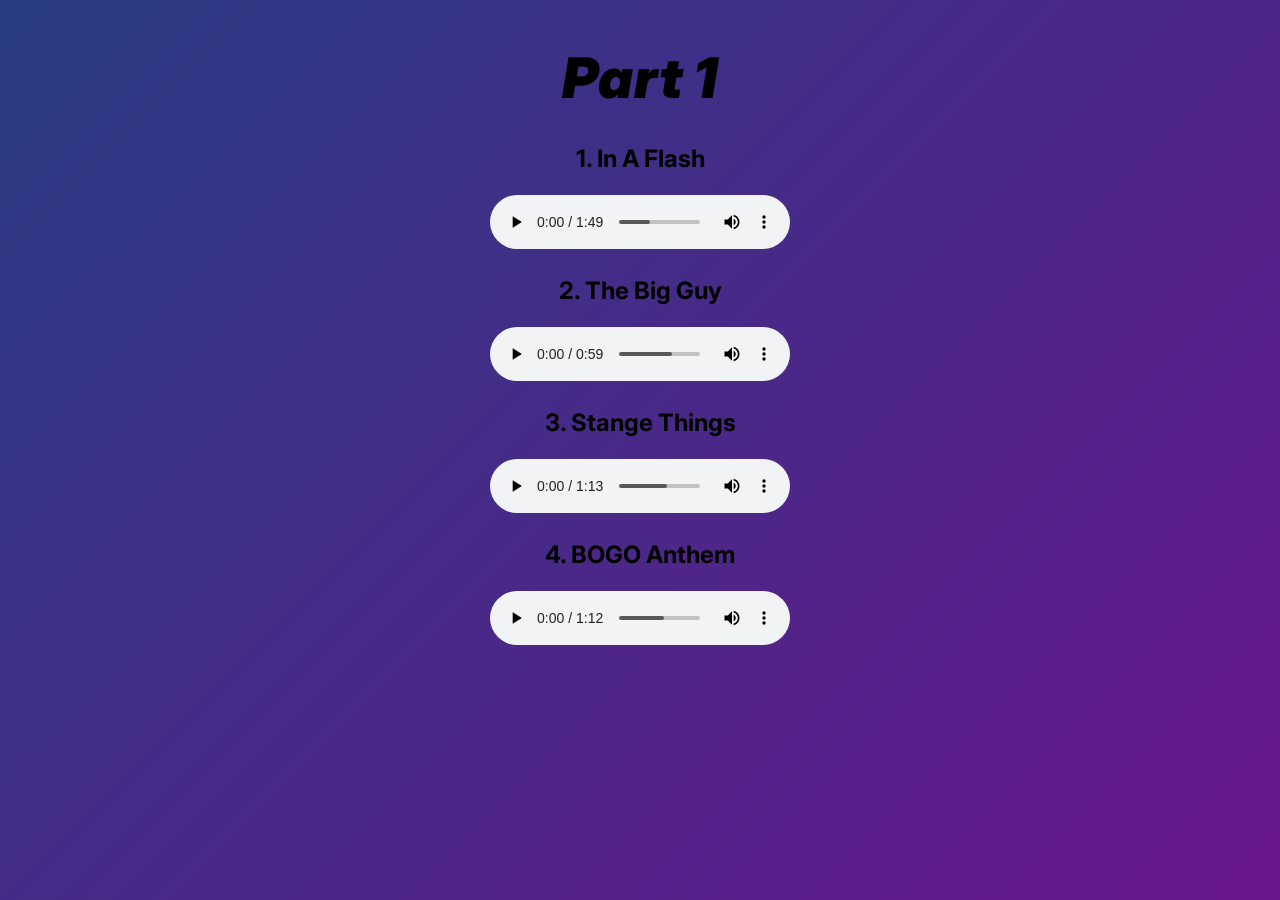
==== album.html @ 0b00ff40 "Add files via upload" ====
<!DOCTYPE html>
<html lang="en">
<head>
    <meta charset="UTF-8">
    <title>Part 1</title>
    <link rel="stylesheet" href="styles.css">
    <link rel="preconnect" href="https://fonts.googleapis.com">
    <link rel="preconnect" href="https://fonts.gstatic.com" crossorigin>
    <link href="https://fonts.googleapis.com/css2?family=Inter:wght@300;400;600&display=swap" rel="stylesheet">
</head>
<body class="album-page">
    <div class="tracks">
        <h1>Part 1</h1>
        <div class="track1">
            <h2>1.  In A Flash</h2>
            <audio controls>
                <source src="music/In A Flash.mp3" type="audio/mpeg">
            </audio>
        </div>
        <div class="track2">
            <h2>2.  The Big Guy</h2>
            <audio controls>
                <source src="music/The Big Guy.mp3" type="audio/mpeg">
            </audio>
        </div>
        <div class="track2">
            <h2>3.  Stange Things</h2>
            <audio controls>
                <source src="music/strange things.mp3" type="audio/mpeg">
            </audio>
        </div>
        <div class="track2">
            <h2>4.  BOGO Anthem</h2>
            <audio controls>
                <source src="music/bogo anthem.mp3" type="audio/mpeg">
            </audio>
        </div>
    </div>
</body>
</html>
---- styles.css ----
*{
    margin: 0;
    box-sizing: border-box;
    user-select: none; 
    -webkit-user-select: none; 
    transition: background-color 0.3s;
}

.hero{
    height: 100dvh;
    display: flex;
    background: radial-gradient(circle at center, rgb(255, 136, 0) 0%, rgb(42, 23, 4) 100%);
    flex-direction: column;
    align-items: center;
    justify-content: center;
    color: rgba(0,0,0, 0.9);
    overflow: hidden;
}

.timebox{
    display: flex;
    gap: 5vw;
    flex-wrap: wrap;
    justify-content: center;
}

.time h2{
    font-family: 'Franklin Gothic Medium', 'Arial Narrow', Arial, sans-serif;
    text-align: center;
    font-size: 10vw;
    font-weight: 100;
    display: inline-block;
    transform: scaleY(3);
    transform-origin: center;
}


@media (max-width: 480px) {
    .timebox {
        gap: 3vw;
    }
}

.no-highlight {
  user-select: none; 
  -webkit-user-select: none; 
  -khtml-user-select: none;
  -webkit-touch-callout: none;
}

.album-btn {
    position: fixed;
    bottom: 3vh;
    right: 3vw;
    z-index: 100;
    background-color: rgba(0, 0, 0, 0.8);
    font-family: 'Franklin Gothic Medium', 'Arial Narrow', Arial, sans-serif;
    color: rgb(132, 76, 12);
    padding: 12px 24px;
    border-radius: 8px;
    font-size: 1.2rem;
    text-decoration: none;
    text-transform: uppercase;
    letter-spacing: 2px;
    transition: background-color 0.3s ease, transform 0.2s ease;
}

.album-btn:hover {
    background-color: rgb(132, 76, 12);
    color: black;
}



.album-page {
    background: linear-gradient(135deg, rgb(41, 61, 132) 0%, rgb(104, 21, 139) 100%);
    min-height: 100vh; 
}

.tracks {
    font-family: 'Inter', sans-serif;
    display: flex;
    flex-direction: column;
    align-items: center;
    min-height: 75vh;
    justify-content: center;
}
.tracks h1 {
    font-weight: 900;
    font-style: italic;
    font-size: clamp(2rem, 5vw, 3.5rem);
    letter-spacing: 0.02em;
    padding: 2vh 2vw 1vh;
    margin: 0;
}
.tracks h2 {
    padding: 2.5vh 2vw;
    margin: 0;
    text-align: center;
}
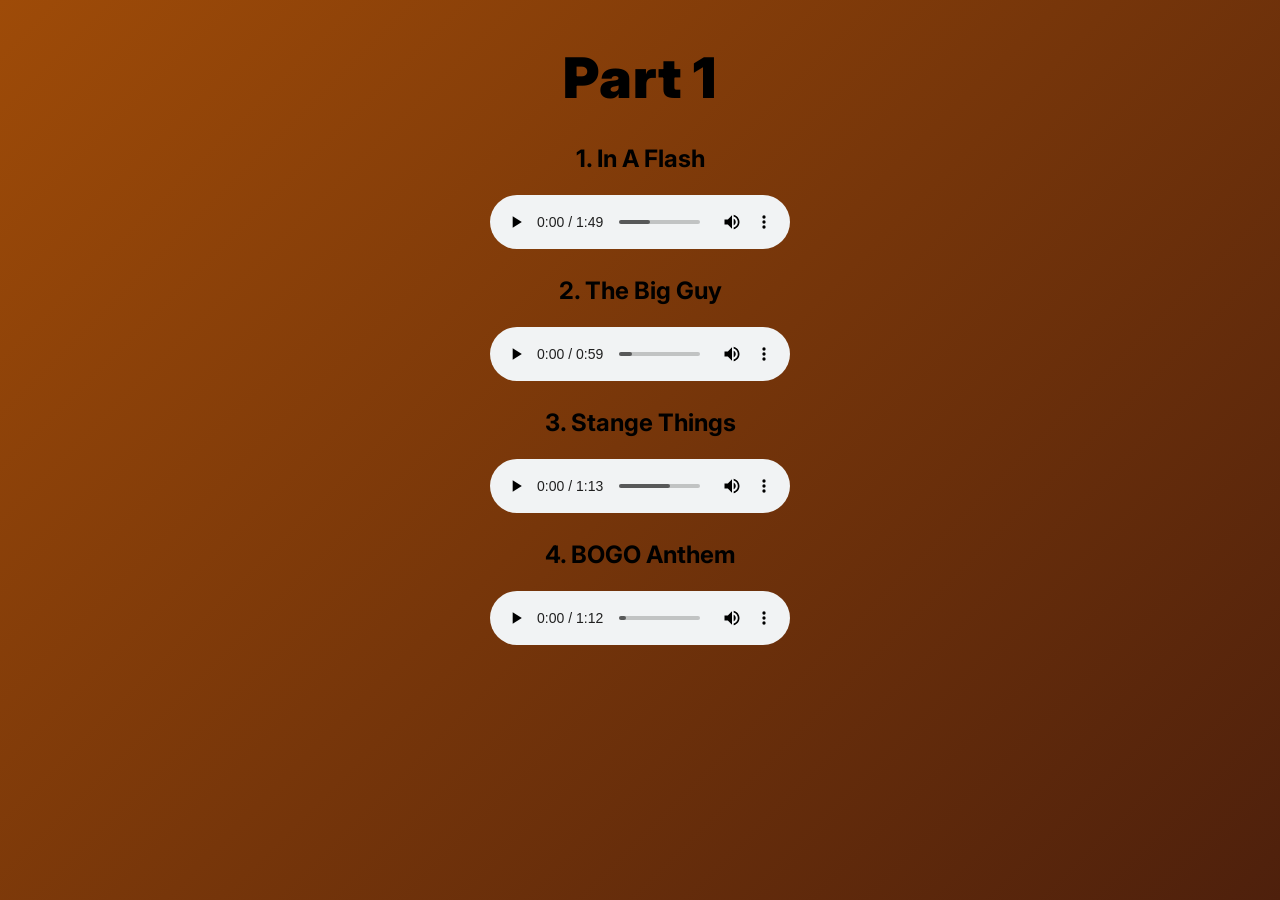
==== commit d81c2abb: "Update album.html" ====
--- a/album.html
+++ b/album.html
@@ -37,4 +37,5 @@
         </div>
     </div>
 </body>
-</html>+    <script>history.replaceState("", "", "album");</script>
+</html>
--- a/styles.css
+++ b/styles.css
@@ -73,7 +73,7 @@
 
 
 .album-page {
-    background: linear-gradient(135deg, rgb(41, 61, 132) 0%, rgb(104, 21, 139) 100%);
+    background: linear-gradient(135deg, rgb(158, 75, 8) 0%, rgb(78, 32, 12) 100%);
     min-height: 100vh; 
 }
 
@@ -87,7 +87,6 @@
 }
 .tracks h1 {
     font-weight: 900;
-    font-style: italic;
     font-size: clamp(2rem, 5vw, 3.5rem);
     letter-spacing: 0.02em;
     padding: 2vh 2vw 1vh;
@@ -97,4 +96,4 @@
     padding: 2.5vh 2vw;
     margin: 0;
     text-align: center;
-}+}
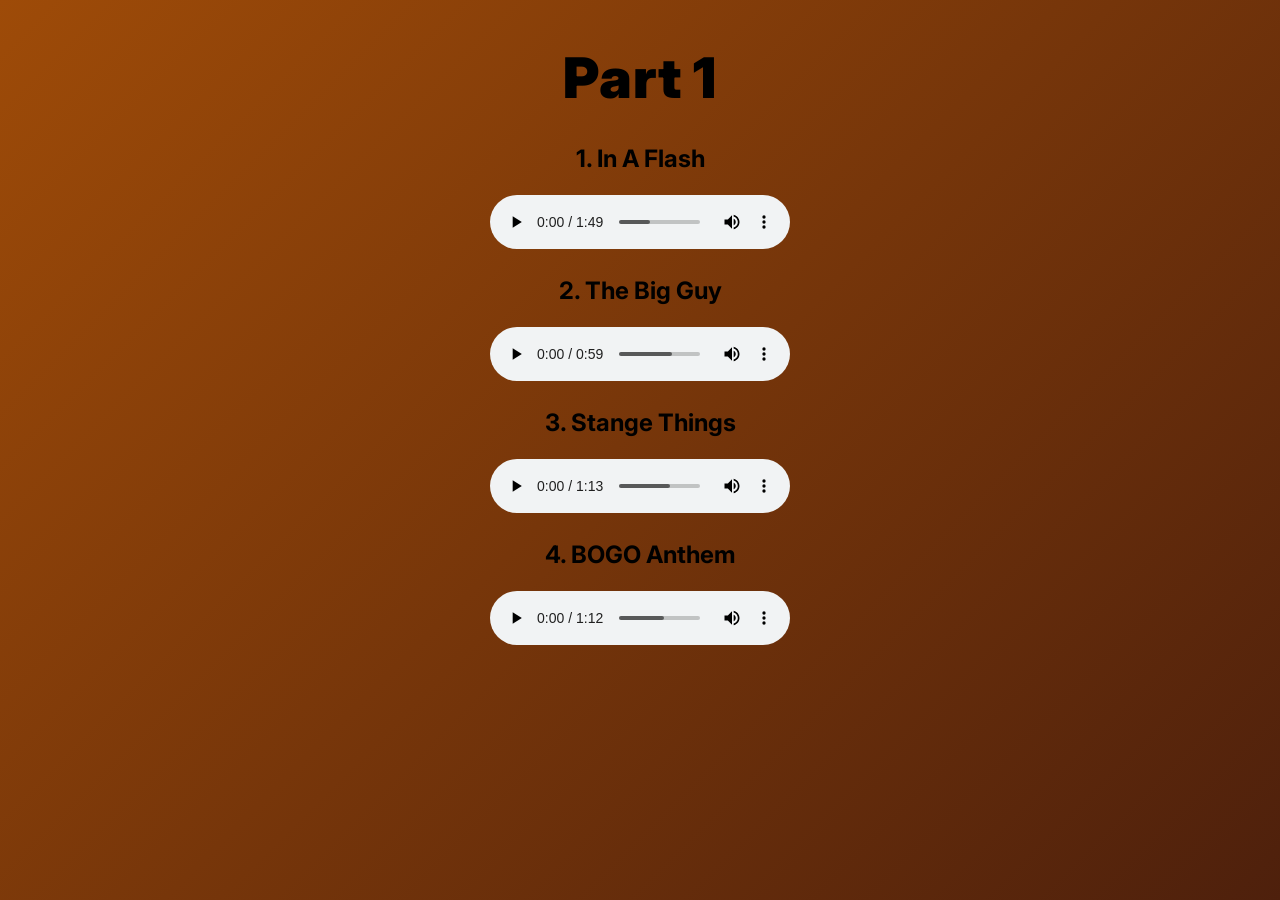
==== commit 060efdd4: "Update album.html" ====
--- a/album.html
+++ b/album.html
@@ -2,6 +2,7 @@
 <html lang="en">
 <head>
     <meta charset="UTF-8">
+    <meta name="viewport" content="width=device-width, initial-scale=1.0">
     <title>Part 1</title>
     <link rel="stylesheet" href="styles.css">
     <link rel="preconnect" href="https://fonts.googleapis.com">
--- a/styles.css
+++ b/styles.css
@@ -97,3 +97,50 @@
     margin: 0;
     text-align: center;
 }
+
+@media (max-width: 1024px) {
+
+    html, body {
+        height: 100%;
+        margin: 0;
+        overflow: hidden;
+    }
+
+    .tracks {
+        height: 100vh;
+        width: 100%;
+        display: flex;
+        flex-direction: column;
+        align-items: center;
+        gap: 1.2vh;
+        padding: 1.5vh 4vw;
+        box-sizing: border-box;
+    }
+
+    .tracks h1 {
+        font-size: clamp(1.6rem, 5.5vw, 2.2rem);
+        margin: 0;
+        text-align: center;
+        line-height: 1.1;
+    }
+
+    .tracks h2 {
+        font-size: clamp(0.95rem, 3.8vw, 1.2rem);
+        margin: 0;
+        text-align: center;
+        line-height: 1.1;
+    }
+
+    audio {
+        width: 100%;
+        max-width: 340px;
+        height: 30px;
+    }
+
+    .tracks > div {
+        display: flex;
+        flex-direction: column;
+        align-items: center;
+        gap: 0.3vh;
+    }
+}
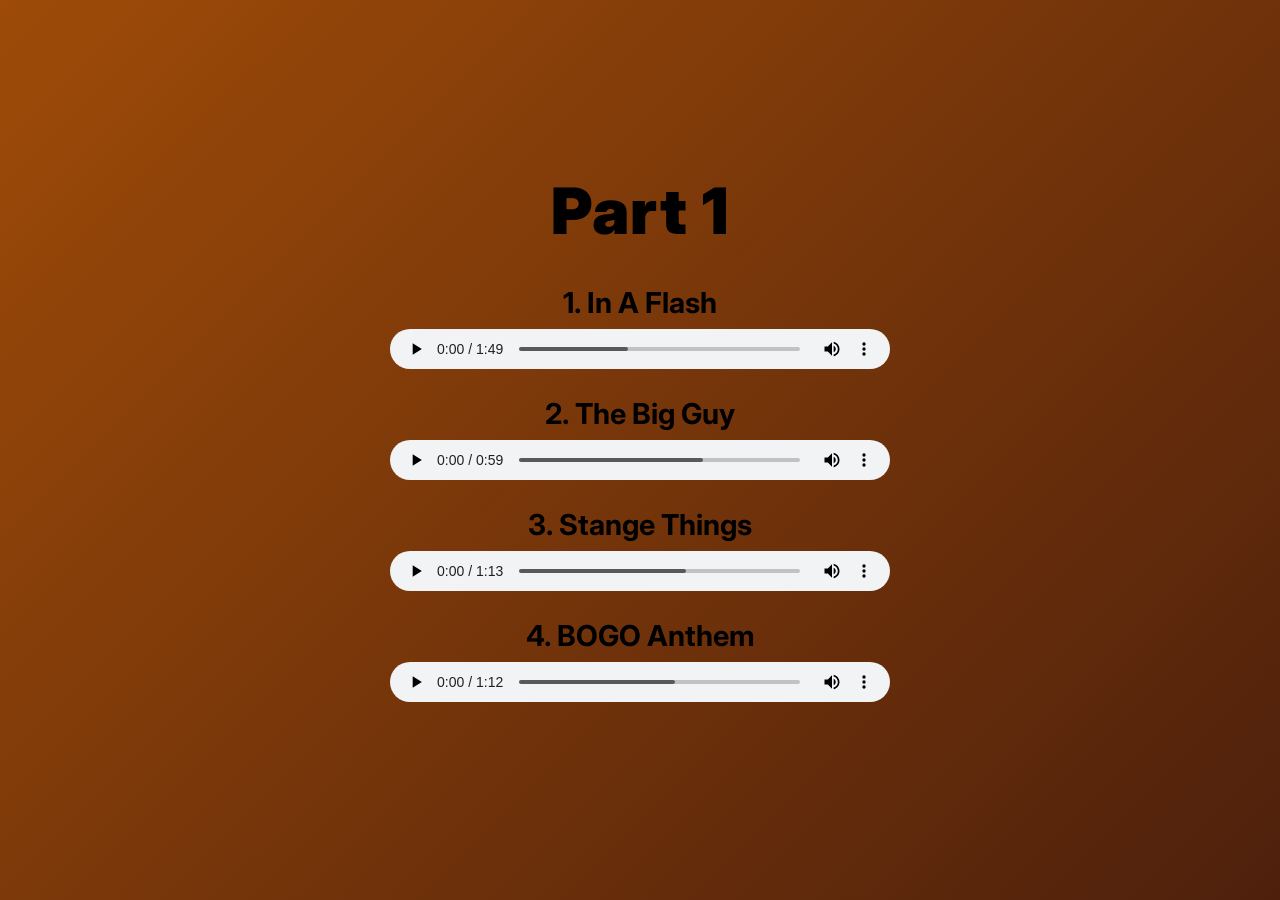
==== commit 0e171d66: "Update album.html" ====
--- a/album.html
+++ b/album.html
@@ -2,7 +2,8 @@
 <html lang="en">
 <head>
     <meta charset="UTF-8">
-    <meta name="viewport" content="width=device-width, initial-scale=1.0">
+    <meta name="viewport" content="width=device-width, initial-scale=1.0, viewport-fit=cover">
+    <meta name="theme-color" content="#9e4b08">
     <title>Part 1</title>
     <link rel="stylesheet" href="styles.css">
     <link rel="preconnect" href="https://fonts.googleapis.com">
--- a/styles.css
+++ b/styles.css
@@ -1,4 +1,4 @@
-*{
+* {
     margin: 0;
     box-sizing: border-box;
     user-select: none; 
@@ -6,8 +6,11 @@
     transition: background-color 0.3s;
 }
 
-.hero{
-    height: 100dvh;
+/* ======== INDEX PAGE ======== */
+.hero {
+    min-height: 100vh;
+    min-height: 100dvh; /* Dynamic viewport height for modern mobile */
+    width: 100%;
     display: flex;
     background: radial-gradient(circle at center, rgb(255, 136, 0) 0%, rgb(42, 23, 4) 100%);
     flex-direction: column;
@@ -17,14 +20,16 @@
     overflow: hidden;
 }
 
-.timebox{
+.timebox {
     display: flex;
     gap: 5vw;
     flex-wrap: wrap;
     justify-content: center;
+    width: 100%;
+    padding: 0 5vw;
 }
 
-.time h2{
+.time h2 {
     font-family: 'Franklin Gothic Medium', 'Arial Narrow', Arial, sans-serif;
     text-align: center;
     font-size: 10vw;
@@ -32,20 +37,6 @@
     display: inline-block;
     transform: scaleY(3);
     transform-origin: center;
-}
-
-
-@media (max-width: 480px) {
-    .timebox {
-        gap: 3vw;
-    }
-}
-
-.no-highlight {
-  user-select: none; 
-  -webkit-user-select: none; 
-  -khtml-user-select: none;
-  -webkit-touch-callout: none;
 }
 
 .album-btn {
@@ -70,11 +61,19 @@
     color: black;
 }
 
+.no-highlight {
+    user-select: none; 
+    -webkit-user-select: none; 
+    -khtml-user-select: none;
+    -webkit-touch-callout: none;
+}
 
-
+/* ======== ALBUM PAGE ======== */
 .album-page {
     background: linear-gradient(135deg, rgb(158, 75, 8) 0%, rgb(78, 32, 12) 100%);
     min-height: 100vh; 
+    min-height: 100dvh;
+    width: 100%;
 }
 
 .tracks {
@@ -82,65 +81,81 @@
     display: flex;
     flex-direction: column;
     align-items: center;
-    min-height: 75vh;
+    min-height: 100vh;
+    min-height: 100dvh;
     justify-content: center;
+    width: 100%;
+    padding: 4vh 2vw;
 }
+
 .tracks h1 {
     font-weight: 900;
-    font-size: clamp(2rem, 5vw, 3.5rem);
+    font-size: clamp(2.5rem, 6vw, 4rem);
     letter-spacing: 0.02em;
-    padding: 2vh 2vw 1vh;
-    margin: 0;
+    padding: 0;
+    margin: 0 0 4vh 0;
 }
+
+.tracks > div {
+    display: flex;
+    flex-direction: column;
+    align-items: center;
+    width: 100%;
+    margin-bottom: 3vh;
+}
+
 .tracks h2 {
-    padding: 2.5vh 2vw;
+    padding: 0 0 1vh 0;
     margin: 0;
     text-align: center;
+    font-size: clamp(1.2rem, 3vw, 1.8rem);
 }
 
-@media (max-width: 1024px) {
+audio {
+    width: 80%;
+    max-width: 500px;
+    height: 40px;
+}
 
-    html, body {
-        height: 100%;
-        margin: 0;
-        overflow: hidden;
+/* ======== MOBILE RESPONSIVENESS ======== */
+@media (max-width: 768px) {
+    /* Index Page Mobile */
+    .time h2 {
+        font-size: 16vw; /* Make countdown timer larger */
+    }
+    
+    .album-btn {
+        /* Center the button on mobile so it spans the bottom neatly */
+        bottom: 5vh;
+        right: 50%;
+        transform: translateX(50%);
+        width: 80%;
+        text-align: center;
     }
 
+    /* Album Page Mobile */
     .tracks {
-        height: 100vh;
-        width: 100%;
-        display: flex;
-        flex-direction: column;
-        align-items: center;
-        gap: 1.2vh;
-        padding: 1.5vh 4vw;
-        box-sizing: border-box;
+        justify-content: space-evenly; /* Evenly spreads the tracks out to fill the vertical height of the screen */
+        padding: 2vh 5vw;
     }
 
     .tracks h1 {
-        font-size: clamp(1.6rem, 5.5vw, 2.2rem);
-        margin: 0;
-        text-align: center;
-        line-height: 1.1;
+        font-size: 3.5rem; /* Massive title */
+        margin-bottom: 0;
+    }
+
+    .tracks > div {
+        width: 100%;
+        margin-bottom: 0; /* Let space-evenly handle the vertical gaps */
     }
 
     .tracks h2 {
-        font-size: clamp(0.95rem, 3.8vw, 1.2rem);
-        margin: 0;
-        text-align: center;
-        line-height: 1.1;
+        font-size: 1.6rem; /* Enlarge track titles */
     }
 
     audio {
-        width: 100%;
-        max-width: 340px;
-        height: 30px;
-    }
-
-    .tracks > div {
-        display: flex;
-        flex-direction: column;
-        align-items: center;
-        gap: 0.3vh;
+        width: 100%; /* Stretch across the entire container width */
+        height: 54px; /* Taller player for easier touch control */
+        transform: scale(1.05); /* Slightly scales up the native play/volume icons */
     }
 }
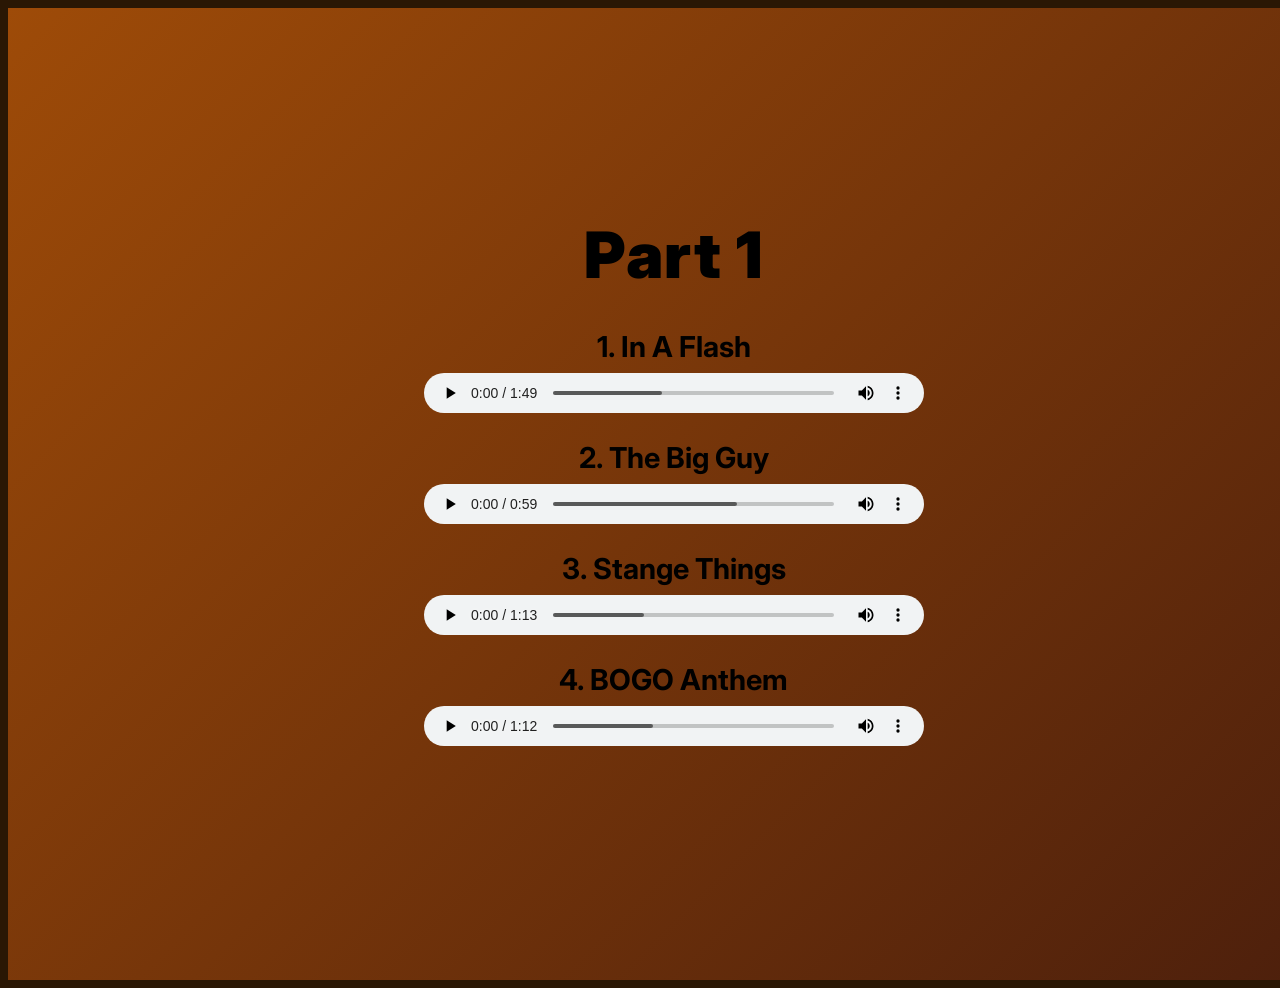
==== commit 31822c7a: "Update album.html" ====
--- a/album.html
+++ b/album.html
@@ -3,7 +3,7 @@
 <head>
     <meta charset="UTF-8">
     <meta name="viewport" content="width=device-width, initial-scale=1.0, viewport-fit=cover">
-    <meta name="theme-color" content="#9e4b08">
+    <meta name="theme-color" content="#6b3213">
     <title>Part 1</title>
     <link rel="stylesheet" href="styles.css">
     <link rel="preconnect" href="https://fonts.googleapis.com">
--- a/styles.css
+++ b/styles.css
@@ -1,4 +1,4 @@
-* {
+\* {
     margin: 0;
     box-sizing: border-box;
     user-select: none; 
@@ -6,19 +6,39 @@
     transition: background-color 0.3s;
 }
 
-/* ======== INDEX PAGE ======== */
+html, body {
+    /* Prevents the white flash on overscroll */
+    background-color: rgb(42, 23, 4); 
+    
+    /* Ensures the body stretches fully into the notch areas */
+    min-height: 100vh;
+    min-height: 100dvh;
+}
+/* Update your album-page class so its fallback matches its specific gradient */
+.album-page {
+    background-color: rgb(158, 75, 8); /* Added fallback for Safari overscroll */
+    background-image: linear-gradient(135deg, rgb(158, 75, 8) 0%, rgb(78, 32, 12) 100%);
+    min-height: 100vh; 
+    min-height: 100dvh;
+    width: 100%;
+}
+
 .hero {
+    /* Change 'background' to 'background-image' to allow the body's solid color to sit underneath */
+    background-image: radial-gradient(circle at center, rgb(255, 136, 0) 0%, rgb(42, 23, 4) 100%);
+    /* ... keep the rest of your .hero styles exactly the same ... */
     min-height: 100vh;
-    min-height: 100dvh; /* Dynamic viewport height for modern mobile */
+    min-height: 100dvh;
     width: 100%;
     display: flex;
-    background: radial-gradient(circle at center, rgb(255, 136, 0) 0%, rgb(42, 23, 4) 100%);
     flex-direction: column;
     align-items: center;
     justify-content: center;
     color: rgba(0,0,0, 0.9);
     overflow: hidden;
 }
+/* ======== INDEX PAGE ======== */
+
 
 .timebox {
     display: flex;
@@ -69,12 +89,7 @@
 }
 
 /* ======== ALBUM PAGE ======== */
-.album-page {
-    background: linear-gradient(135deg, rgb(158, 75, 8) 0%, rgb(78, 32, 12) 100%);
-    min-height: 100vh; 
-    min-height: 100dvh;
-    width: 100%;
-}
+
 
 .tracks {
     font-family: 'Inter', sans-serif;
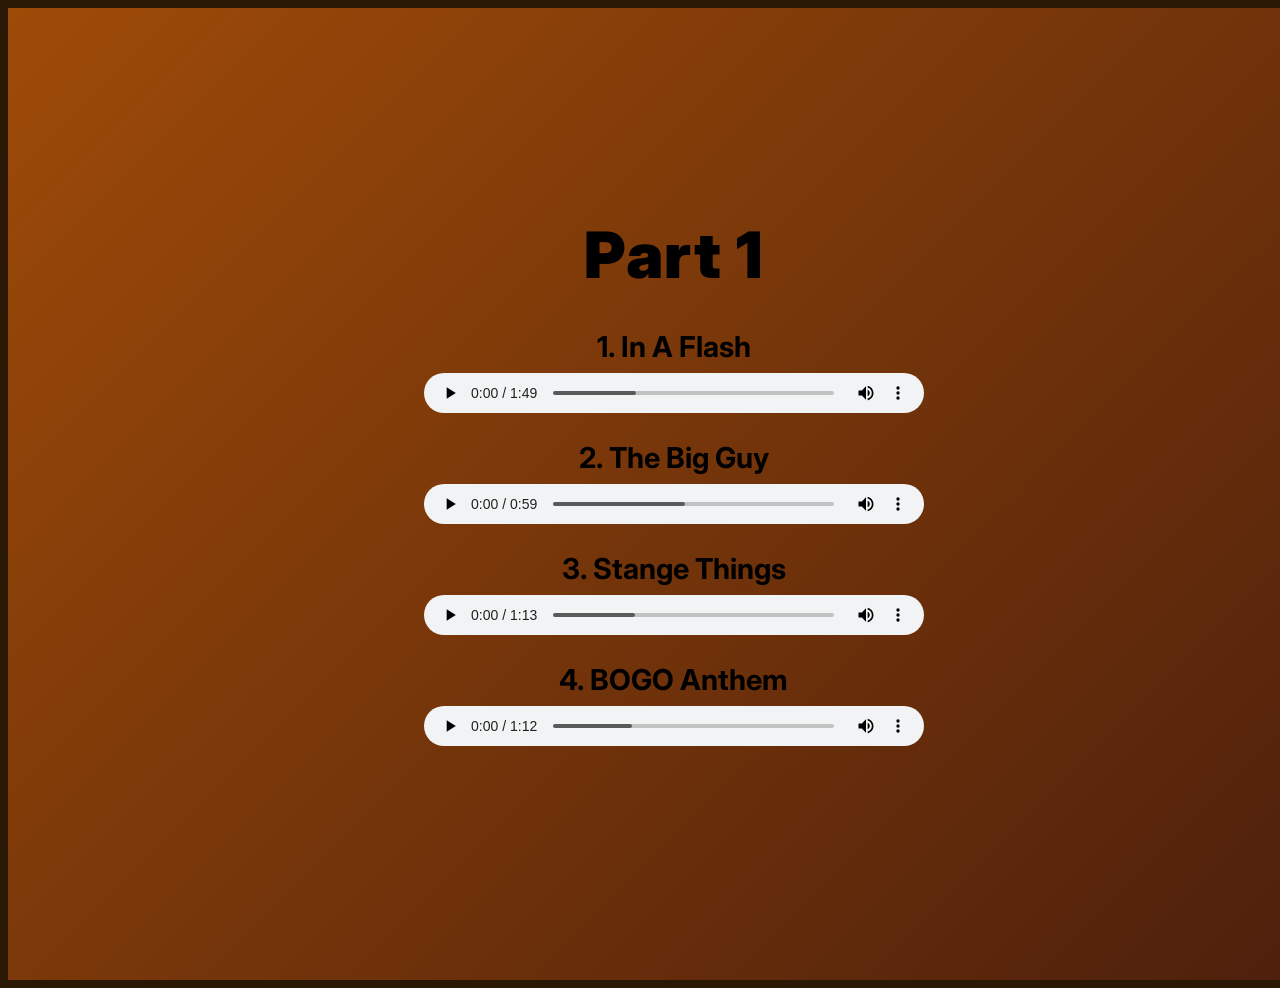
==== commit ce154164: "Update album.html" ====
--- a/album.html
+++ b/album.html
@@ -3,7 +3,7 @@
 <head>
     <meta charset="UTF-8">
     <meta name="viewport" content="width=device-width, initial-scale=1.0, viewport-fit=cover">
-    <meta name="theme-color" content="#6b3213">
+    <meta name="theme-color" content="#36190a">
     <title>Part 1</title>
     <link rel="stylesheet" href="styles.css">
     <link rel="preconnect" href="https://fonts.googleapis.com">
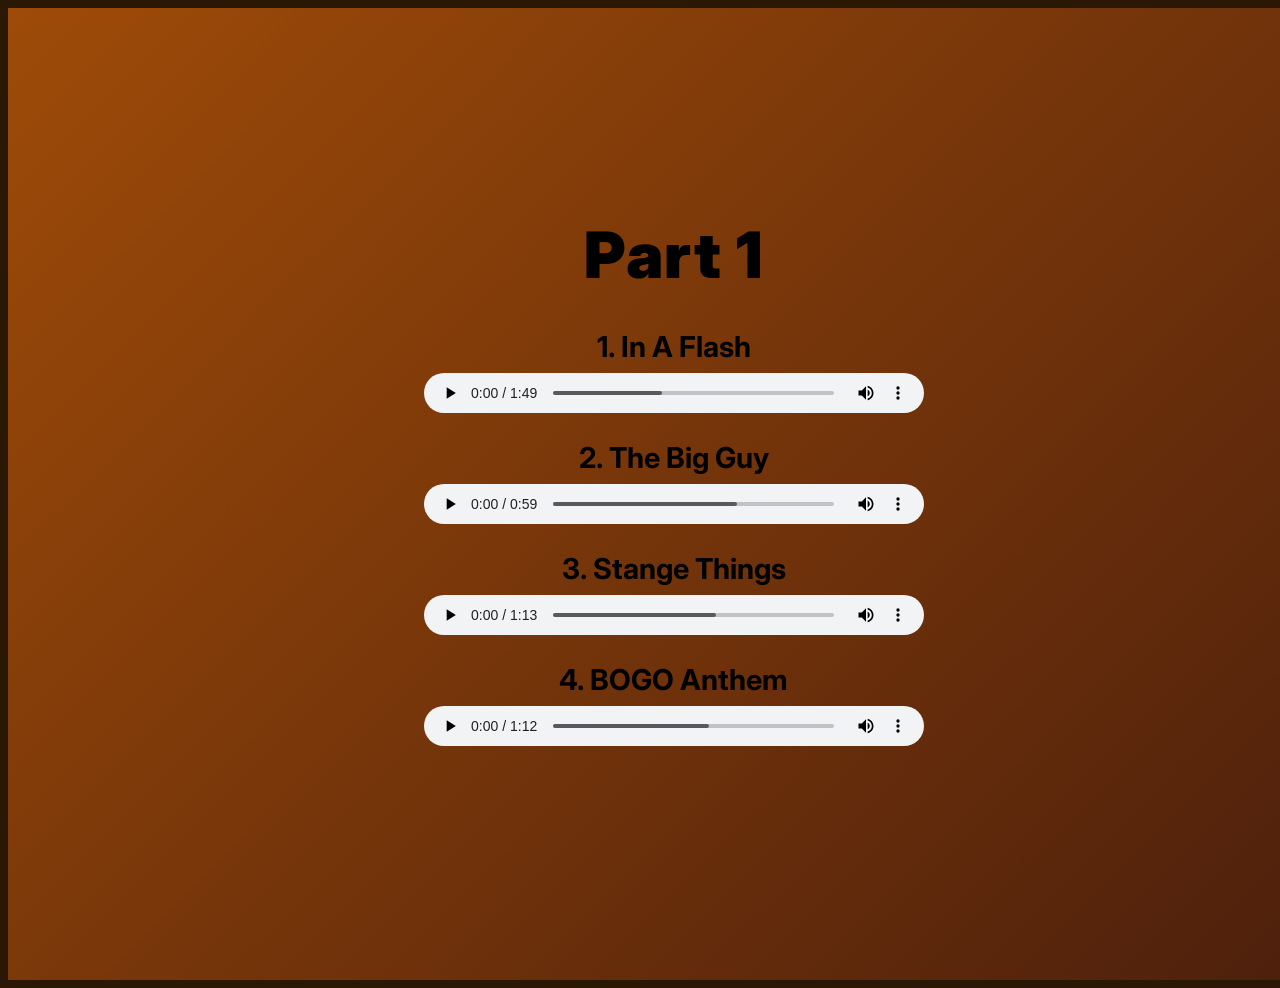
==== commit 1d758e08: "Update album.html" ====
--- a/album.html
+++ b/album.html
@@ -3,7 +3,7 @@
 <head>
     <meta charset="UTF-8">
     <meta name="viewport" content="width=device-width, initial-scale=1.0, viewport-fit=cover">
-    <meta name="theme-color" content="#36190a">
+    <meta name="theme-color" content="#2a1704">
     <title>Part 1</title>
     <link rel="stylesheet" href="styles.css">
     <link rel="preconnect" href="https://fonts.googleapis.com">
